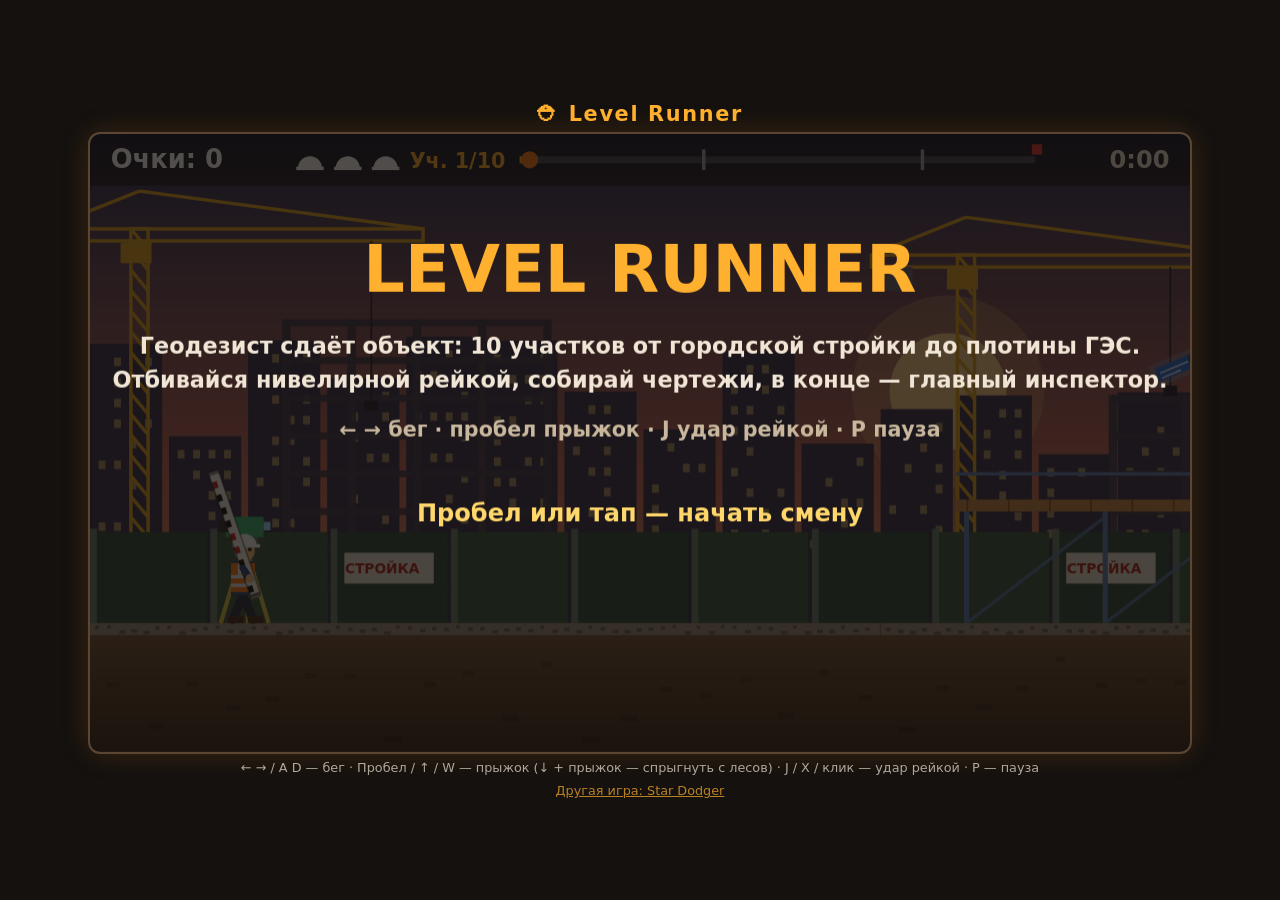
==== surveyor/index.html @ 12f942a1 "Level Runner: 10-level campaign with themed levels and final boss - Levels 2-10 as theme files: foun" ====
<!doctype html>
<html lang="ru">
<head>
<meta charset="utf-8">
<meta name="viewport" content="width=device-width, initial-scale=1, maximum-scale=1, user-scalable=no">
<meta name="screen-orientation" content="landscape">
<title>Level Runner</title>
<link rel="stylesheet" href="style.css">
</head>
<body>
<main>
  <h1>⛑ Level Runner</h1>
  <!-- сцена: на компьютере — окно 16:9, на телефоне — весь экран; в вертикальном положении поворачивается на 90° -->
  <div id="stage">
    <canvas id="game"></canvas>
    <form id="nameForm" hidden>
      <input id="nameInput" maxlength="20" placeholder="Ваше имя" autocomplete="nickname">
      <button>В рейтинг</button>
    </form>
  </div>
  <p class="hint">← → / A D — бег · Пробел / ↑ / W — прыжок (↓ + прыжок — спрыгнуть с лесов) · J / X / клик — удар рейкой · P — пауза</p>
  <p class="hint"><a href="../">Другая игра: Star Dodger</a></p>
</main>
<script src="engine.js"></script>
<!-- участки кампании: каждый — отдельная тема (см. THEMES.md) -->
<script src="themes/01-city.js"></script>
<script src="themes/02-pit.js"></script>
<script src="themes/03-metro.js"></script>
<script src="themes/04-mine.js"></script>
<script src="themes/05-quarry.js"></script>
<script src="themes/06-road.js"></script>
<script src="themes/07-bridge.js"></script>
<script src="themes/08-tower.js"></script>
<script src="themes/09-tundra.js"></script>
<script src="themes/10-dam.js"></script>
<script>startGame();</script>
</body>
</html>
---- surveyor/style.css ----
html, body { margin: 0; height: 100%; background: #14110f; color: #f1e6d6; font-family: system-ui, sans-serif; -webkit-user-select: none; user-select: none; -webkit-touch-callout: none; }
main { min-height: 100%; display: flex; flex-direction: column; align-items: center; justify-content: center; gap: 8px; padding: 8px 0; box-sizing: border-box; }
h1 { margin: 0; font-size: 1.3rem; letter-spacing: .08em; color: #ffb02e; }
.hint { margin: 0; font-size: .8rem; opacity: .7; text-align: center; padding: 0 12px; }
.hint a { color: #ffb02e; }

/* размеры сцены и холста задаёт game.js (layout) */
#stage { position: relative; flex: none; }
#stage canvas { position: absolute; display: block; background: #1e2a4a; border-radius: 10px; outline: 2px solid #5a4632; box-shadow: 0 0 30px #ff8a1a33; touch-action: none; }

/* телефон: игра на весь экран, без заголовка и подсказок */
body.touch { overflow: hidden; position: fixed; inset: 0; touch-action: none; }
body.touch main { display: block; padding: 0; }
body.touch h1, body.touch .hint { display: none; }
body.touch #stage { position: fixed; left: 0; top: 0; background: #14110f; }
body.touch #stage canvas { border-radius: 0; outline: none; box-shadow: none; }
/* телефон держат вертикально — поворачиваем сцену, чтобы игра шла горизонтально */
body.rotated #stage { transform-origin: top left; transform: rotate(90deg) translateY(-100%); }

#nameForm { position: absolute; left: 50%; bottom: 12px; transform: translateX(-50%); display: flex; gap: 8px; z-index: 2; }
#nameForm[hidden] { display: none; }
#nameForm input, #nameForm button { font: inherit; font-size: 1rem; padding: 8px 12px; border-radius: 8px; border: 2px solid #5a4632; background: rgba(42,34,27,.92); color: #f1e6d6; }
#nameForm input { width: 11em; }
#nameForm button { background: #ffb02e; color: #1a120a; border-color: #ffb02e; font-weight: bold; cursor: pointer; }
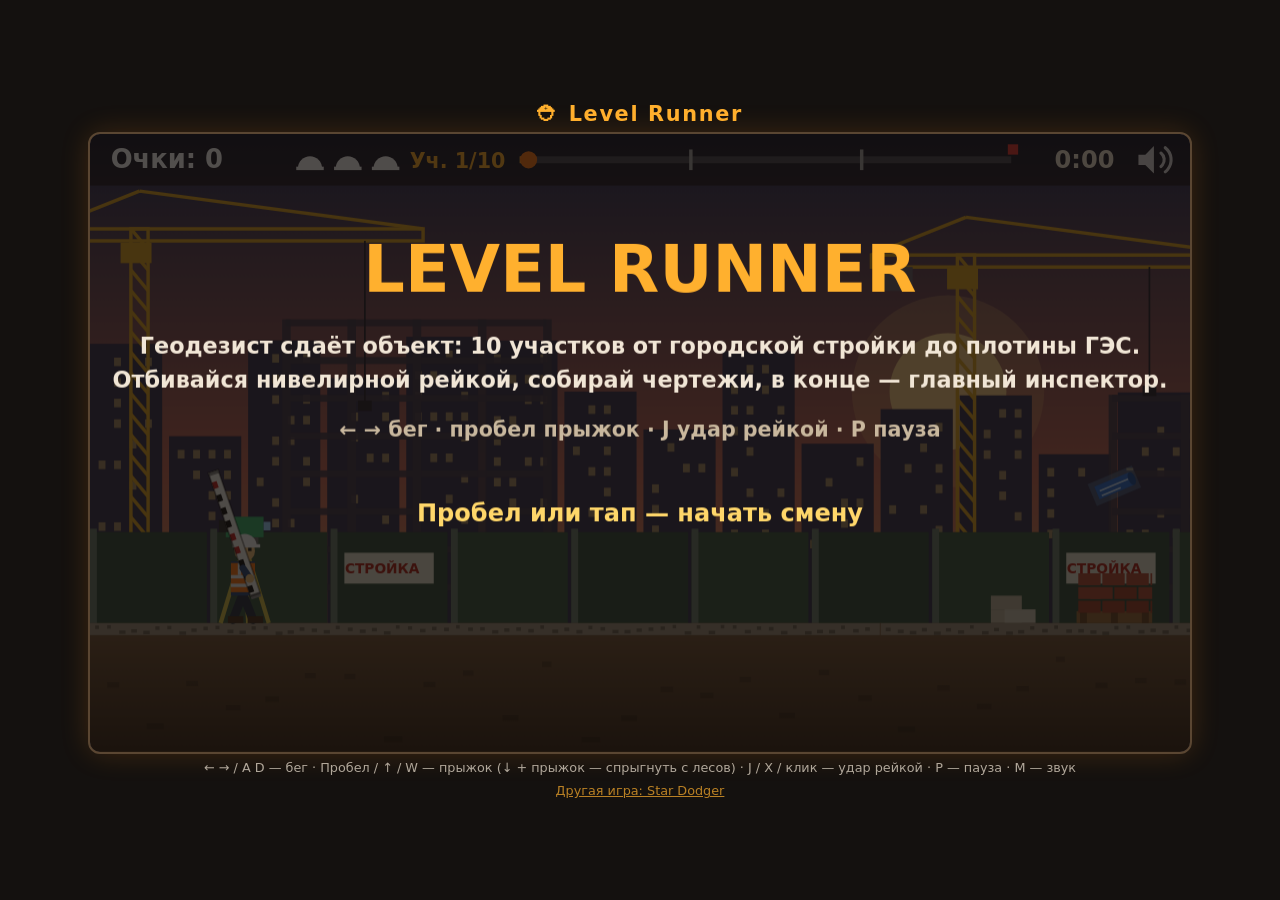
==== commit d04850f0: "Level Runner: soundtrack and synthesized sound effects with mute button - surveyor/music/: two sound" ====
--- a/surveyor/index.html
+++ b/surveyor/index.html
@@ -18,9 +18,10 @@
       <button>В рейтинг</button>
     </form>
   </div>
-  <p class="hint">← → / A D — бег · Пробел / ↑ / W — прыжок (↓ + прыжок — спрыгнуть с лесов) · J / X / клик — удар рейкой · P — пауза</p>
+  <p class="hint">← → / A D — бег · Пробел / ↑ / W — прыжок (↓ + прыжок — спрыгнуть с лесов) · J / X / клик — удар рейкой · P — пауза · M — звук</p>
   <p class="hint"><a href="../">Другая игра: Star Dodger</a></p>
 </main>
+<script src="audio.js"></script>
 <script src="engine.js"></script>
 <!-- участки кампании: каждый — отдельная тема (см. THEMES.md) -->
 <script src="themes/01-city.js"></script>
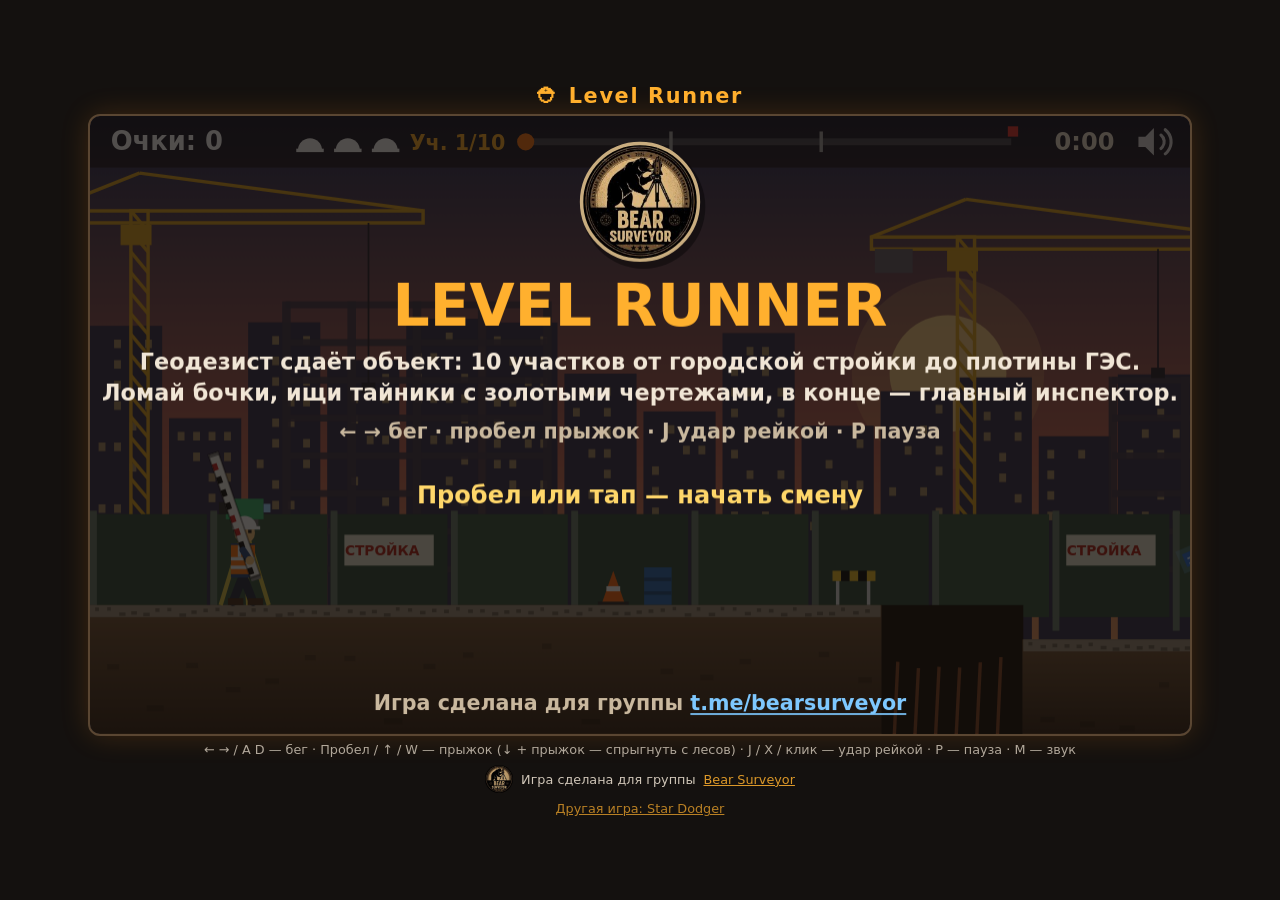
==== commit 841c0aad: "Level Runner: тайники с золотыми чертежами, бочки, халтурщики с GPS, каски из босса, снег и новые зв" ====
--- a/surveyor/index.html
+++ b/surveyor/index.html
@@ -19,6 +19,7 @@
     </form>
   </div>
   <p class="hint">← → / A D — бег · Пробел / ↑ / W — прыжок (↓ + прыжок — спрыгнуть с лесов) · J / X / клик — удар рейкой · P — пауза · M — звук</p>
+  <p class="hint credit"><img src="img/bear-surveyor.jpg" alt="Bear Surveyor" width="28" height="28"> Игра сделана для группы <a href="https://t.me/bearsurveyor" target="_blank" rel="noopener">Bear Surveyor</a></p>
   <p class="hint"><a href="../">Другая игра: Star Dodger</a></p>
 </main>
 <script src="audio.js"></script>
--- a/surveyor/style.css
+++ b/surveyor/style.css
@@ -3,6 +3,8 @@
 h1 { margin: 0; font-size: 1.3rem; letter-spacing: .08em; color: #ffb02e; }
 .hint { margin: 0; font-size: .8rem; opacity: .7; text-align: center; padding: 0 12px; }
 .hint a { color: #ffb02e; }
+.credit { display: flex; align-items: center; justify-content: center; gap: 8px; opacity: .85; }
+.credit img { border-radius: 50%; }
 
 /* размеры сцены и холста задаёт game.js (layout) */
 #stage { position: relative; flex: none; }
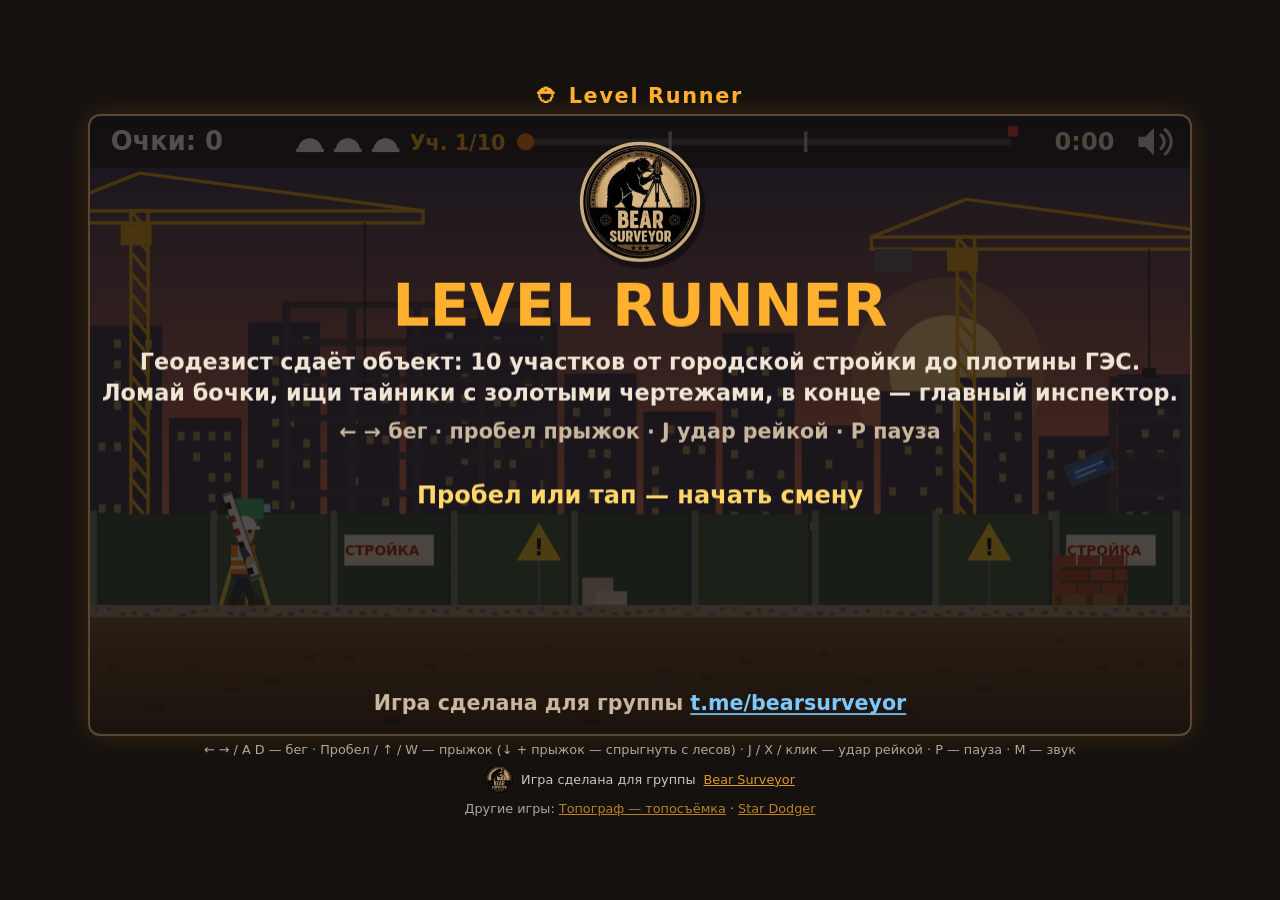
==== commit 93d5a528: "Топограф: все пять видов работ, ссылки между играми, игра в боте Пикет, Невязка, Реечник, Трассоиска" ====
--- a/surveyor/index.html
+++ b/surveyor/index.html
@@ -20,7 +20,7 @@
   </div>
   <p class="hint">← → / A D — бег · Пробел / ↑ / W — прыжок (↓ + прыжок — спрыгнуть с лесов) · J / X / клик — удар рейкой · P — пауза · M — звук</p>
   <p class="hint credit"><img src="img/bear-surveyor.jpg" alt="Bear Surveyor" width="28" height="28"> Игра сделана для группы <a href="https://t.me/bearsurveyor" target="_blank" rel="noopener">Bear Surveyor</a></p>
-  <p class="hint"><a href="../">Другая игра: Star Dodger</a></p>
+  <p class="hint">Другие игры: <a href="../topograf/">Топограф — топосъёмка</a> · <a href="../">Star Dodger</a></p>
 </main>
 <script src="audio.js"></script>
 <script src="engine.js"></script>
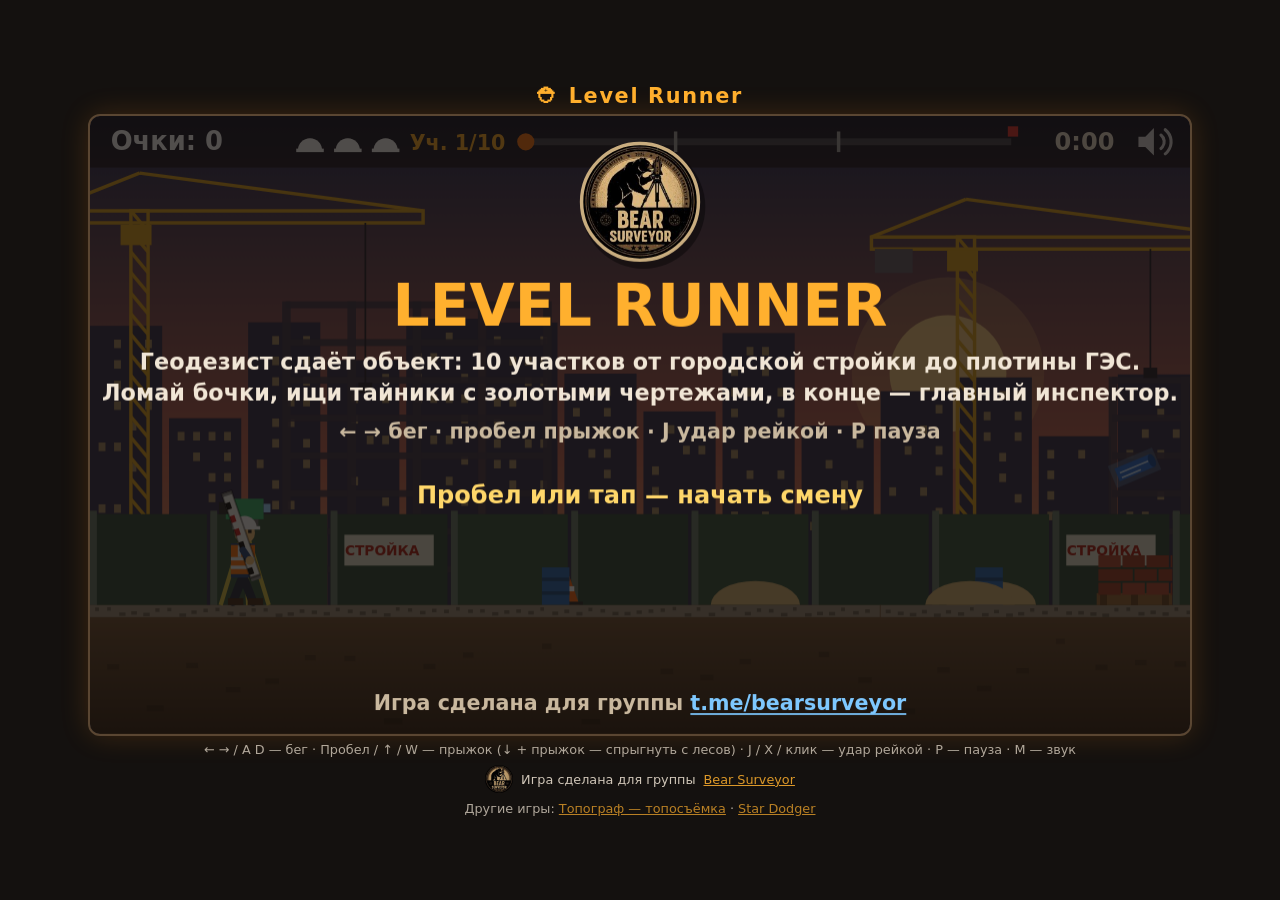
==== commit 8e784b44: "Полноэкранный режим для всех трёх игр (Telegram Mini App) webapp.js — общий для игр: на весь экран (" ====
--- a/surveyor/index.html
+++ b/surveyor/index.html
@@ -22,6 +22,8 @@
   <p class="hint credit"><img src="img/bear-surveyor.jpg" alt="Bear Surveyor" width="28" height="28"> Игра сделана для группы <a href="https://t.me/bearsurveyor" target="_blank" rel="noopener">Bear Surveyor</a></p>
   <p class="hint">Другие игры: <a href="../topograf/">Топограф — топосъёмка</a> · <a href="../">Star Dodger</a></p>
 </main>
+<script src="https://telegram.org/js/telegram-web-app.js"></script>
+<script src="../webapp.js"></script>
 <script src="audio.js"></script>
 <script src="engine.js"></script>
 <!-- участки кампании: каждый — отдельная тема (см. THEMES.md) -->
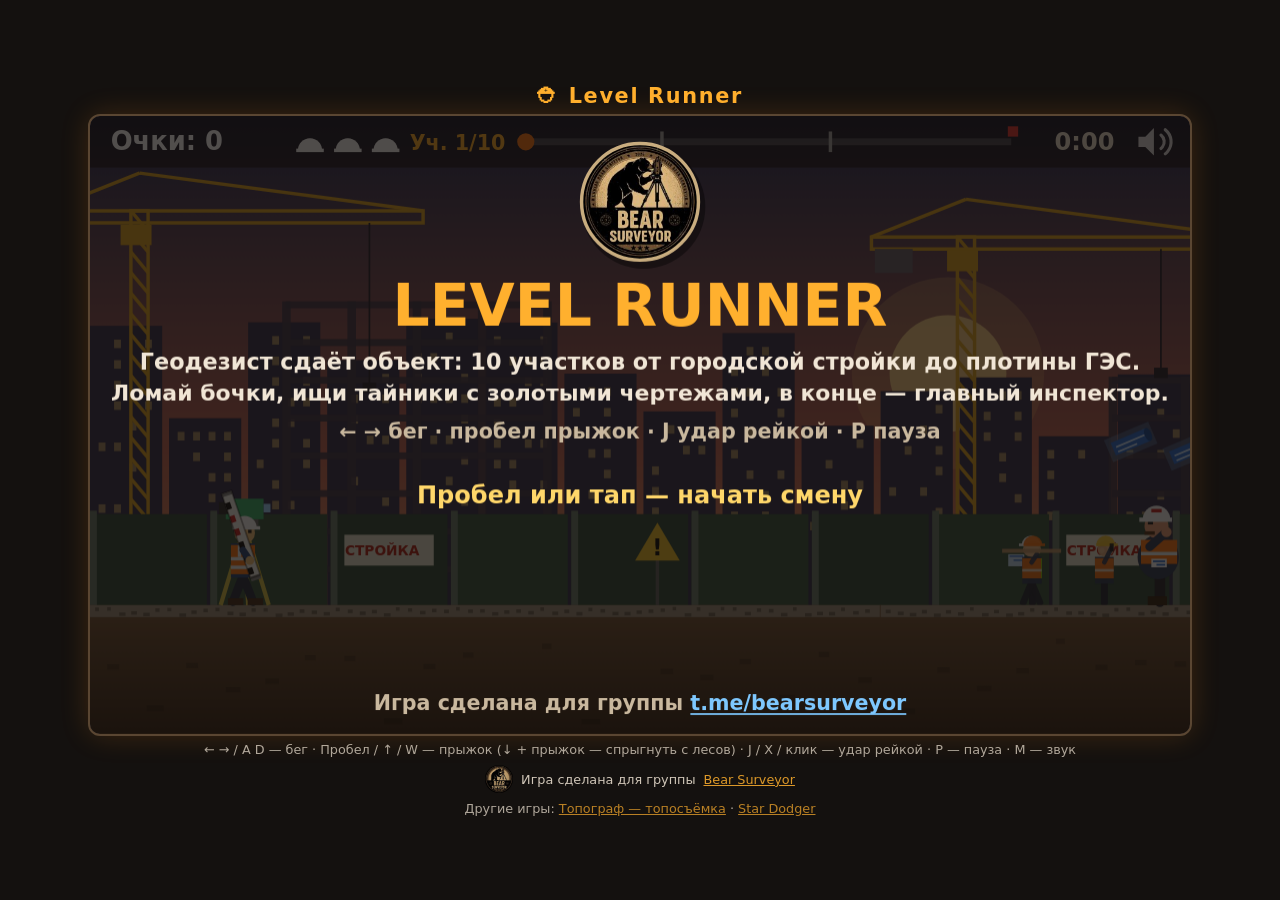
==== commit 0d8d6d0f: "Версии у файлов игр (?v=) и сцена Mini App закреплена из кода Pages кэширует файлы до 10 минут: новы" ====
--- a/surveyor/index.html
+++ b/surveyor/index.html
@@ -5,7 +5,7 @@
 <meta name="viewport" content="width=device-width, initial-scale=1, maximum-scale=1, user-scalable=no">
 <meta name="screen-orientation" content="landscape">
 <title>Level Runner</title>
-<link rel="stylesheet" href="style.css">
+<link rel="stylesheet" href="style.css?v=20261001b">
 </head>
 <body>
 <main>
@@ -23,20 +23,20 @@
   <p class="hint">Другие игры: <a href="../topograf/">Топограф — топосъёмка</a> · <a href="../">Star Dodger</a></p>
 </main>
 <script src="https://telegram.org/js/telegram-web-app.js"></script>
-<script src="../webapp.js"></script>
-<script src="audio.js"></script>
-<script src="engine.js"></script>
+<script src="../webapp.js?v=20261001b"></script>
+<script src="audio.js?v=20261001b"></script>
+<script src="engine.js?v=20261001b"></script>
 <!-- участки кампании: каждый — отдельная тема (см. THEMES.md) -->
-<script src="themes/01-city.js"></script>
-<script src="themes/02-pit.js"></script>
-<script src="themes/03-metro.js"></script>
-<script src="themes/04-mine.js"></script>
-<script src="themes/05-quarry.js"></script>
-<script src="themes/06-road.js"></script>
-<script src="themes/07-bridge.js"></script>
-<script src="themes/08-tower.js"></script>
-<script src="themes/09-tundra.js"></script>
-<script src="themes/10-dam.js"></script>
+<script src="themes/01-city.js?v=20261001b"></script>
+<script src="themes/02-pit.js?v=20261001b"></script>
+<script src="themes/03-metro.js?v=20261001b"></script>
+<script src="themes/04-mine.js?v=20261001b"></script>
+<script src="themes/05-quarry.js?v=20261001b"></script>
+<script src="themes/06-road.js?v=20261001b"></script>
+<script src="themes/07-bridge.js?v=20261001b"></script>
+<script src="themes/08-tower.js?v=20261001b"></script>
+<script src="themes/09-tundra.js?v=20261001b"></script>
+<script src="themes/10-dam.js?v=20261001b"></script>
 <script>startGame();</script>
 </body>
 </html>
--- a/surveyor/style.css
+++ b/surveyor/style.css
@@ -24,3 +24,10 @@
 #nameForm input, #nameForm button { font: inherit; font-size: 1rem; padding: 8px 12px; border-radius: 8px; border: 2px solid #5a4632; background: rgba(42,34,27,.92); color: #f1e6d6; }
 #nameForm input { width: 11em; }
 #nameForm button { background: #ffb02e; color: #1a120a; border-color: #ffb02e; font-weight: bold; cursor: pointer; }
+
+/* Telegram Mini App (в том числе Telegram на компьютере): игра на всё окно, без заголовка и подписей страницы */
+html.tgapp body { overflow: hidden; position: fixed; inset: 0; touch-action: none; }
+html.tgapp main { display: block; padding: 0; }
+html.tgapp h1, html.tgapp .hint { display: none; }
+html.tgapp #stage { position: fixed; left: 0; top: 0; background: #14110f; }
+html.tgapp #stage canvas { border-radius: 0; outline: none; box-shadow: none; }
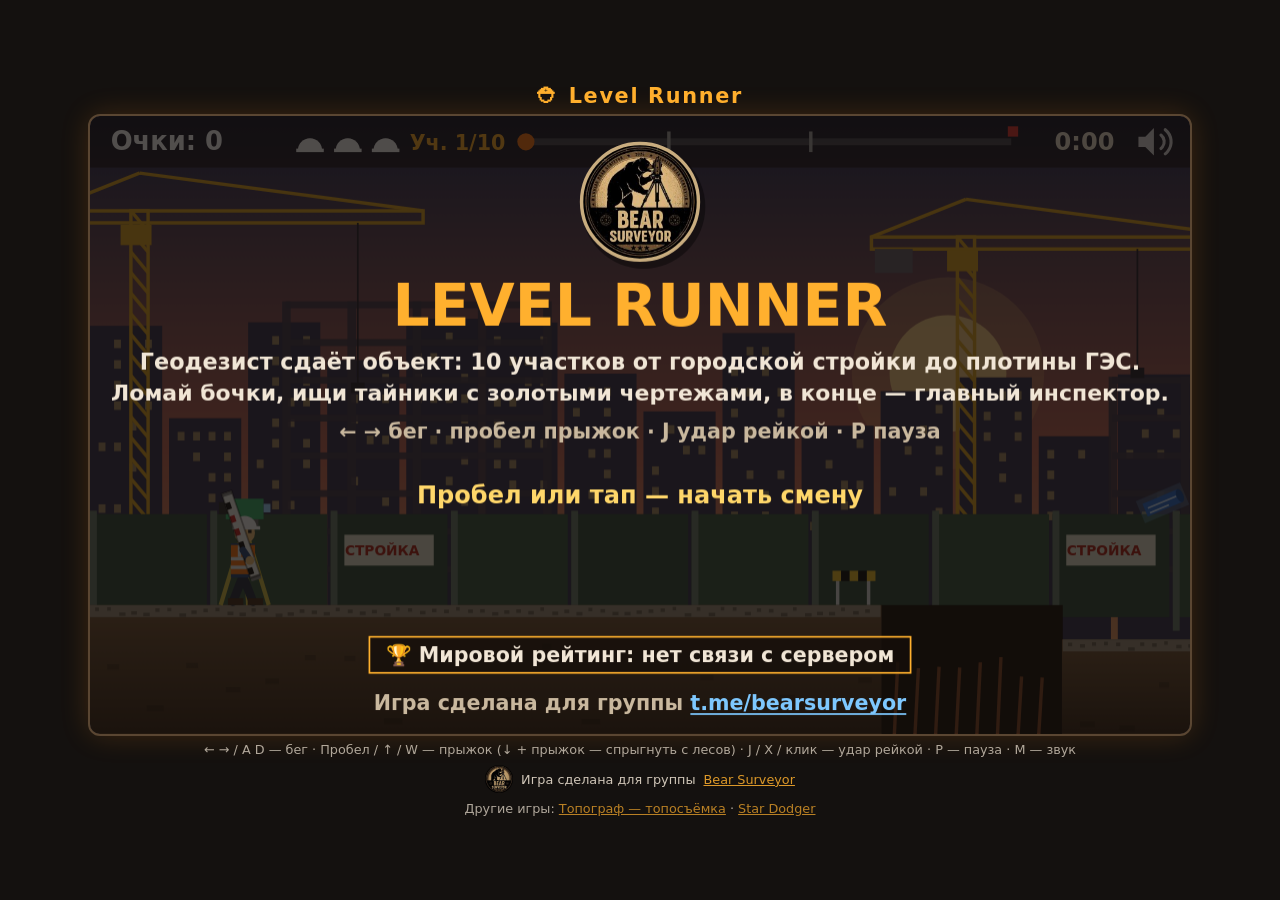
==== commit c20115c6: "Рейтинг на экране запуска во всех трёх играх Star Dodger — топ-6 под заставкой; Level Runner и Топог" ====
--- a/surveyor/index.html
+++ b/surveyor/index.html
@@ -5,7 +5,7 @@
 <meta name="viewport" content="width=device-width, initial-scale=1, maximum-scale=1, user-scalable=no">
 <meta name="screen-orientation" content="landscape">
 <title>Level Runner</title>
-<link rel="stylesheet" href="style.css?v=20261001b">
+<link rel="stylesheet" href="style.css?v=20261002a">
 </head>
 <body>
 <main>
@@ -23,20 +23,20 @@
   <p class="hint">Другие игры: <a href="../topograf/">Топограф — топосъёмка</a> · <a href="../">Star Dodger</a></p>
 </main>
 <script src="https://telegram.org/js/telegram-web-app.js"></script>
-<script src="../webapp.js?v=20261001b"></script>
-<script src="audio.js?v=20261001b"></script>
-<script src="engine.js?v=20261001b"></script>
+<script src="../webapp.js?v=20261002a"></script>
+<script src="audio.js?v=20261002a"></script>
+<script src="engine.js?v=20261002a"></script>
 <!-- участки кампании: каждый — отдельная тема (см. THEMES.md) -->
-<script src="themes/01-city.js?v=20261001b"></script>
-<script src="themes/02-pit.js?v=20261001b"></script>
-<script src="themes/03-metro.js?v=20261001b"></script>
-<script src="themes/04-mine.js?v=20261001b"></script>
-<script src="themes/05-quarry.js?v=20261001b"></script>
-<script src="themes/06-road.js?v=20261001b"></script>
-<script src="themes/07-bridge.js?v=20261001b"></script>
-<script src="themes/08-tower.js?v=20261001b"></script>
-<script src="themes/09-tundra.js?v=20261001b"></script>
-<script src="themes/10-dam.js?v=20261001b"></script>
+<script src="themes/01-city.js?v=20261002a"></script>
+<script src="themes/02-pit.js?v=20261002a"></script>
+<script src="themes/03-metro.js?v=20261002a"></script>
+<script src="themes/04-mine.js?v=20261002a"></script>
+<script src="themes/05-quarry.js?v=20261002a"></script>
+<script src="themes/06-road.js?v=20261002a"></script>
+<script src="themes/07-bridge.js?v=20261002a"></script>
+<script src="themes/08-tower.js?v=20261002a"></script>
+<script src="themes/09-tundra.js?v=20261002a"></script>
+<script src="themes/10-dam.js?v=20261002a"></script>
 <script>startGame();</script>
 </body>
 </html>
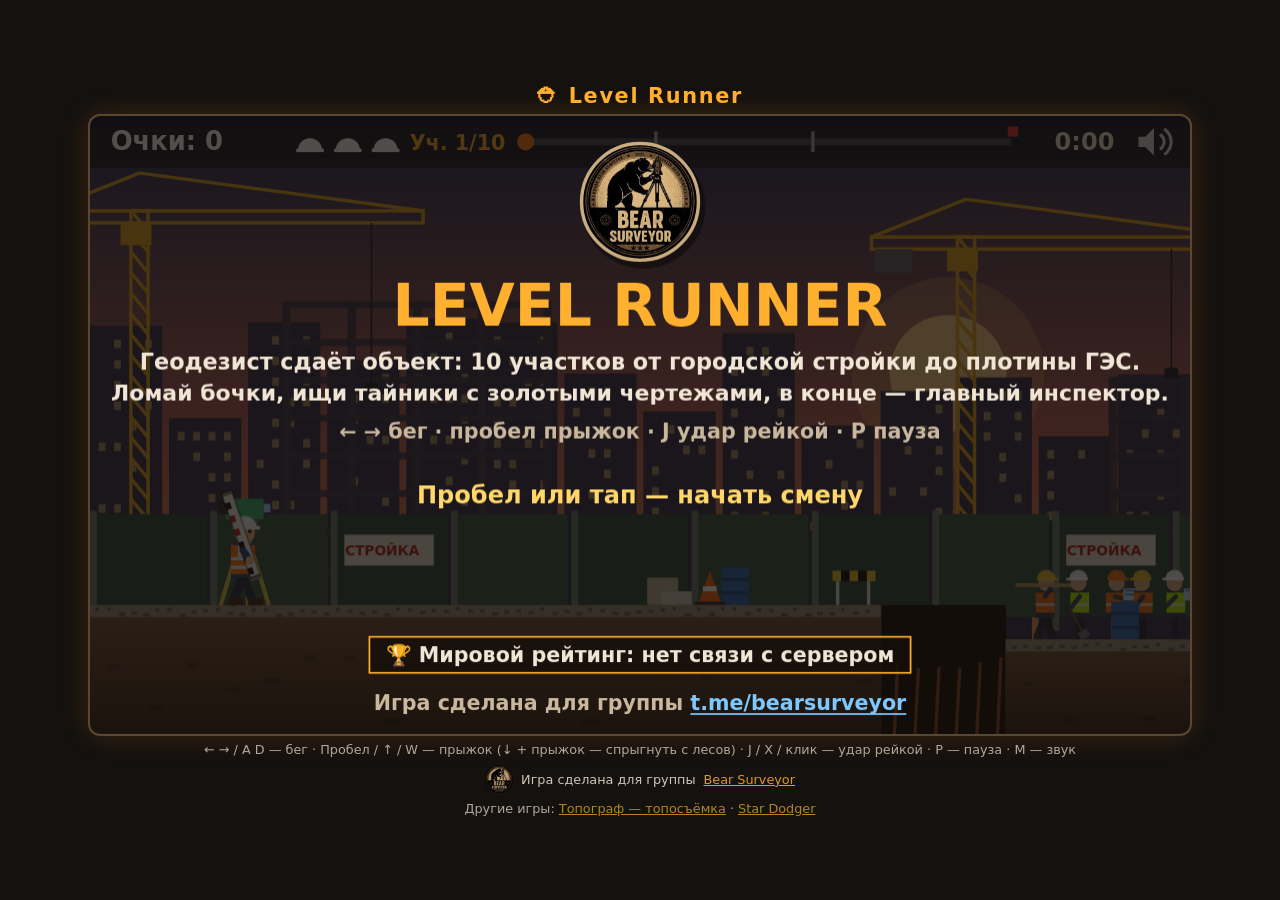
==== commit 0dd16bd3: "Браузерные версии: кнопка «На весь экран» (Fullscreen API) и клавиша F fullscreen.js подключается в " ====
--- a/surveyor/index.html
+++ b/surveyor/index.html
@@ -5,7 +5,7 @@
 <meta name="viewport" content="width=device-width, initial-scale=1, maximum-scale=1, user-scalable=no">
 <meta name="screen-orientation" content="landscape">
 <title>Level Runner</title>
-<link rel="stylesheet" href="style.css?v=20261002a">
+<link rel="stylesheet" href="style.css?v=20261002b">
 </head>
 <body>
 <main>
@@ -23,20 +23,20 @@
   <p class="hint">Другие игры: <a href="../topograf/">Топограф — топосъёмка</a> · <a href="../">Star Dodger</a></p>
 </main>
 <script src="https://telegram.org/js/telegram-web-app.js"></script>
-<script src="../webapp.js?v=20261002a"></script>
-<script src="audio.js?v=20261002a"></script>
-<script src="engine.js?v=20261002a"></script>
+<script src="../webapp.js?v=20261002b"></script>
+<script src="audio.js?v=20261002b"></script>
+<script src="engine.js?v=20261002b"></script>
 <!-- участки кампании: каждый — отдельная тема (см. THEMES.md) -->
-<script src="themes/01-city.js?v=20261002a"></script>
-<script src="themes/02-pit.js?v=20261002a"></script>
-<script src="themes/03-metro.js?v=20261002a"></script>
-<script src="themes/04-mine.js?v=20261002a"></script>
-<script src="themes/05-quarry.js?v=20261002a"></script>
-<script src="themes/06-road.js?v=20261002a"></script>
-<script src="themes/07-bridge.js?v=20261002a"></script>
-<script src="themes/08-tower.js?v=20261002a"></script>
-<script src="themes/09-tundra.js?v=20261002a"></script>
-<script src="themes/10-dam.js?v=20261002a"></script>
+<script src="themes/01-city.js?v=20261002b"></script>
+<script src="themes/02-pit.js?v=20261002b"></script>
+<script src="themes/03-metro.js?v=20261002b"></script>
+<script src="themes/04-mine.js?v=20261002b"></script>
+<script src="themes/05-quarry.js?v=20261002b"></script>
+<script src="themes/06-road.js?v=20261002b"></script>
+<script src="themes/07-bridge.js?v=20261002b"></script>
+<script src="themes/08-tower.js?v=20261002b"></script>
+<script src="themes/09-tundra.js?v=20261002b"></script>
+<script src="themes/10-dam.js?v=20261002b"></script>
 <script>startGame();</script>
 </body>
 </html>
--- a/surveyor/style.css
+++ b/surveyor/style.css
@@ -31,3 +31,10 @@
 html.tgapp h1, html.tgapp .hint { display: none; }
 html.tgapp #stage { position: fixed; left: 0; top: 0; background: #14110f; }
 html.tgapp #stage canvas { border-radius: 0; outline: none; box-shadow: none; }
+
+/* браузерная версия на весь экран (fullscreen.js ставит html.fs): игра на весь экран, без заголовка и подписей */
+html.fs body { overflow: hidden; }
+html.fs main { display: block; padding: 0; }
+html.fs h1, html.fs .hint { display: none; }
+html.fs #stage { position: fixed; left: 0; top: 0; background: #14110f; }
+html.fs #stage canvas { border-radius: 0; outline: none; box-shadow: none; }
